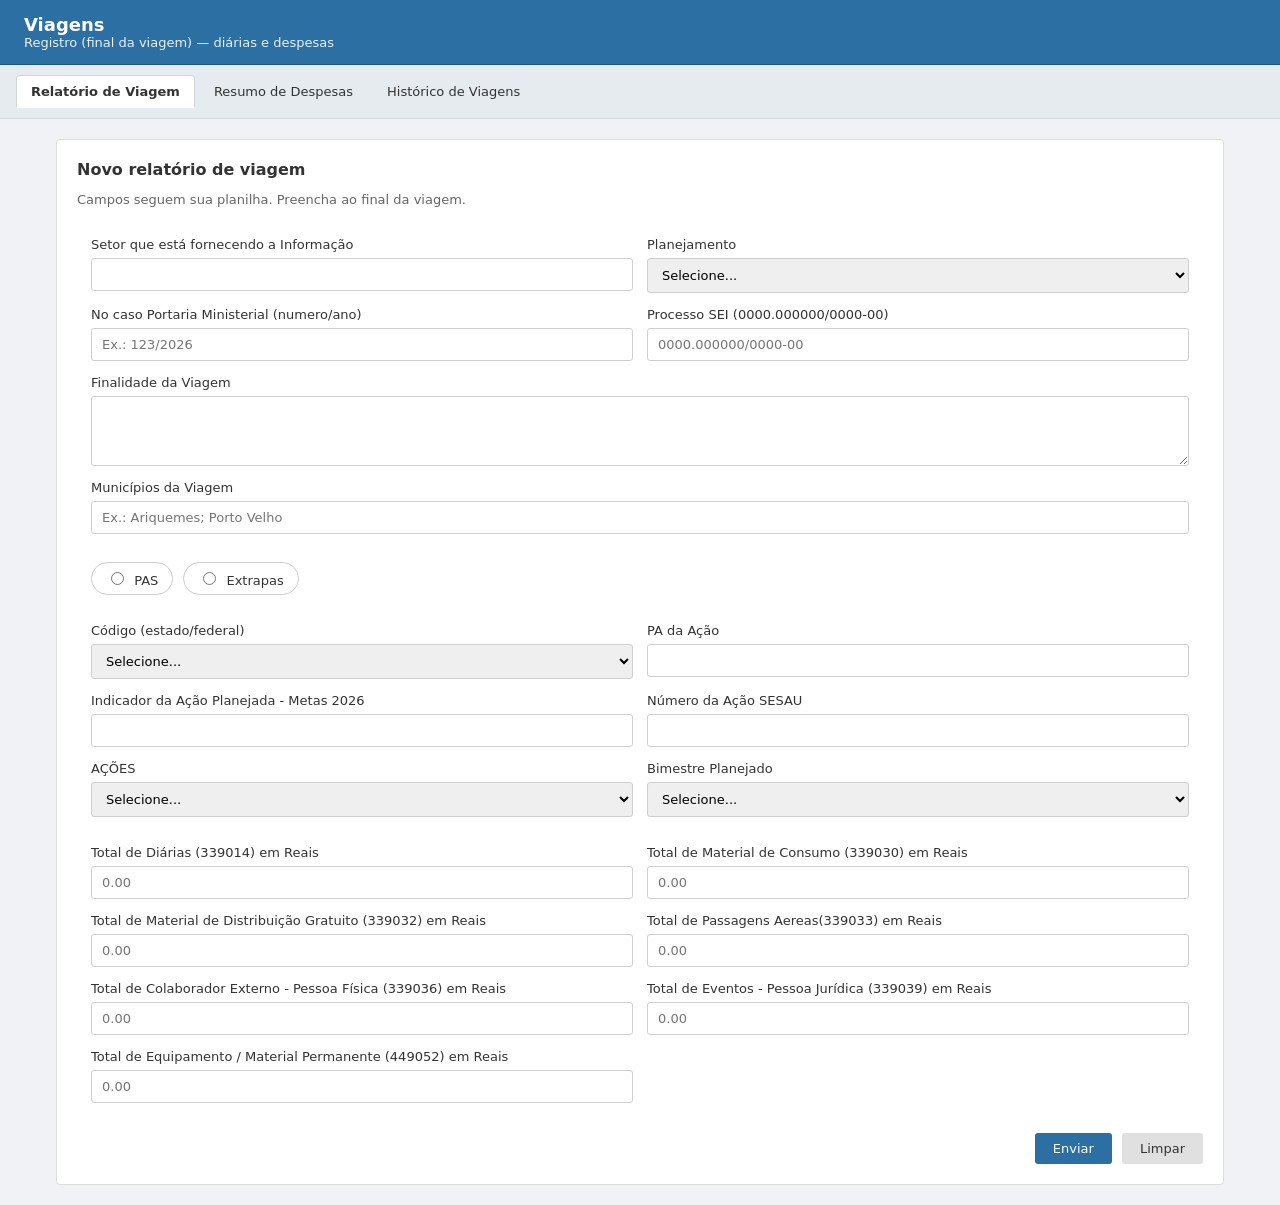
==== index.html @ c38dbf72 "Update and rename viagem.html to index.html" ====
<!DOCTYPE html>
<html lang="pt-BR">
<head>
  <meta charset="UTF-8" />
  <meta name="viewport" content="width=device-width, initial-scale=1.0" />
  <title>Viagens</title>
  <link rel="stylesheet" href="viagem.css" />
</head>

<body>
  <div class="page">
    <header class="topbar">
      <div class="brand">Viagens</div>
      <div class="subtitle">Registro (final da viagem) — diárias e despesas</div>
    </header>

    <nav class="tabs">
      <button class="tab-btn active" type="button" data-tab="tab-1">Relatório de Viagem</button>
      <button class="tab-btn" type="button" data-tab="tab-2">Resumo de Despesas</button>
      <button class="tab-btn" type="button" data-tab="tab-3">Histórico de Viagens</button>
    </nav>

    <main class="wrap">
      <!-- TAB 1: Relatório de Viagem (segue a lógica da planilha) -->
      <section class="card tab-content active" id="tab-1">
        <h1>Novo relatório de viagem</h1>
        <p class="hint">Campos seguem sua planilha. Preencha ao final da viagem.</p>

        <!-- Troque SEU_ID_DA_SHEETMONKEY -->
        <form id="formViagem"
              action="https://api.sheetmonkey.io/form/SEU_ID_DA_SHEETMONKEY"
              method="post">

          <!-- Carimbo automático (não aparece para o usuário) -->
          <input type="hidden" name="Carimbo de data/hora" value="x-sheetmonkey-current-date-time" /> <!-- [web:70] -->

          <!-- INÍCIO — Dados gerais -->
          


            <div class="grid">
              <label class="field">
                <span>Setor que está fornecendo a Informação</span>
                <input name="Setor que está fornecendo a Informação" type="text" required />
              </label>

              <label class="field">
                <span>Planejamento</span>
                <select name="Planejamento" required>
                  <option value="" selected disabled>Selecione...</option>
                  <option>Sim</option>
                  <option>Não</option>
                </select>
              </label>

              <label class="field">
                <span>No caso Portaria Ministerial (numero/ano)</span>
                <input name="No caso Portaria Ministerial citar o numero da Portaria (numero/ano)"
                       type="text" placeholder="Ex.: 123/2026" />
              </label>

              <label class="field">
                <span>Processo SEI (0000.000000/0000-00)</span>
                <input id="sei"
                       name="Processo SEI (use o formato 0000.000000/0000-00)"
                       type="text"
                       placeholder="0000.000000/0000-00"
                       pattern="^\\d{4}\\.\\d{6}\\/\\d{4}\\-\\d{2}$" />
              </label>

              <label class="field" style="grid-column:1 / -1;">
                <span>Finalidade da Viagem</span>
                <textarea name="Finalidade da Viagem" required></textarea>
              </label>

              <label class="field" style="grid-column:1 / -1;">
                <span>Municípios da Viagem</span>
                <input name="Municípios da Viagem" type="text" required placeholder="Ex.: Ariquemes; Porto Velho" />
              </label>
            </div>

            <div id="seiError" class="error">Formato SEI inválido. Use 0000.000000/0000-00.</div>
     

          <!-- MEIO — Fonte do recurso e ação -->
       
        

            <div class="row" role="group" aria-label="Fonte do Recurso Usado">
              <label class="pill">
                <input type="radio" name="Fonte do Recurso Usado" value="PAS" required />
                PAS
              </label>
              <label class="pill">
                <input type="radio" name="Fonte do Recurso Usado" value="Extrapas" />
                Extrapas
              </label>
            </div>

            <!-- Observação: sua planilha não tem coluna para o "código".
                 Então eu NÃO crio outro campo/coluna.
                 O código selecionado é guardado em "Fonte do Recurso Usado" (sobrescrevendo PAS/Extrapas). -->
            <div class="grid">
              <label class="field">
                <span>Código (estado/federal)</span>
                <select id="codigoRecurso" required>
                  <option value="" selected disabled>Selecione a fonte acima...</option>
                </select>
              </label>

              <label class="field">
                <span>PA da Ação</span>
                <input name="PA da Ação" type="text" />
              </label>

              <label class="field">
                <span>Indicador da Ação Planejada - Metas 2026</span>
                <input name="Indicador da Ação Planejada - Metas 2026" type="text" />
              </label>

              <label class="field">
                <span>Número da Ação SESAU</span>
                <input name="Número da Ação SESAU" type="text" />
              </label>

              <label class="field">
                <span>AÇÕES</span>
                <select id="acoes" name="AÇÕES" required>
                  <option value="" selected disabled>Selecione...</option>
                  <option>Formar e Qualificar</option>
                  <option>Fiscalização</option>
                  <option>Reunião técnica</option>
                  <option>Outro</option>
                </select>
              </label>

              <label class="field">
                <span>Bimestre Planejado</span>
                <select name="Bimestre Planejado" required>
                  <option value="" selected disabled>Selecione...</option>
                  <option>1º</option>
                  <option>2º</option>
                  <option>3º</option>
                  <option>4º</option>
                </select>
              </label>
            </div>

            <div id="qualificacaoBox" style="display:none; margin-top:12px;">
              <label class="field">
                <span>No caso de Formar e Qualificar: município e estado</span>
                <input name="No caso de Formar e Qualificar, cite o municipio e o estado onde foi desenvolvida a qualificação"
                       type="text" placeholder="Ex.: Ji-Paraná/RO" />
              </label>
            </div>

            <!-- Campo oculto: aqui vamos escrever o valor final que vai para a coluna "Fonte do Recurso Usado" -->
            <input type="hidden" id="fonteFinal" name="Fonte do Recurso Usado" />
        

            <div class="grid">
              <label class="field">
                <span>Total de Diárias (339014) em Reais</span>
                <input name="Total de Diárias (339014) em Reais" type="number" step="0.01" min="0" placeholder="0.00" />
              </label>

              <label class="field">
                <span>Total de Material de Consumo (339030) em Reais</span>
                <input name="Total de Material de Consumo (339030) em Reais" type="number" step="0.01" min="0" placeholder="0.00" />
              </label>

              <label class="field">
                <span>Total de Material de Distribuição Gratuito (339032) em Reais</span>
                <input name="Total de Material de Distribuição Gratuito (339032) em Reais" type="number" step="0.01" min="0" placeholder="0.00" />
              </label>

              <label class="field">
                <span>Total de Passagens Aereas(339033) em Reais</span>
                <input name="Total de Passagens Aereas(339033) em Reais" type="number" step="0.01" min="0" placeholder="0.00" />
              </label>

              <label class="field">
                <span>Total de Colaborador Externo - Pessoa Física (339036) em Reais</span>
                <input name="Total de Colaborador Externo - Pessoa Física (339036) em Reais" type="number" step="0.01" min="0" placeholder="0.00" />
              </label>

              <label class="field">
                <span>Total de Eventos - Pessoa Jurídica (339039) em Reais</span>
                <input name="Total de Eventos - Pessoa Jurídica (339039) em Reais" type="number" step="0.01" min="0" placeholder="0.00" />
              </label>

              <label class="field">
                <span>Total de Equipamento / Material Permanente (449052) em Reais</span>
                <input name="Total de Equipamento / Material Permanente (449052) em Reais" type="number" step="0.01" min="0" placeholder="0.00" />
              </label>
            </div>
    

          <div class="actions">
            <button class="btn" type="submit">Enviar</button>
            <button class="btn btn-ghost" type="reset">Limpar</button>
          </div>
        </form>
      </section>

      <!-- TAB 2: Resumo de Despesas (placeholder/UI) -->
      <section class="card tab-content" id="tab-2">
        <h1>Resumo de Despesas</h1>
        <p class="hint">Visualize o resumo de despesas registradas (tela futura).</p>

        <div class="grid">
          <label class="field">
            <span>Período de início</span>
            <input type="date" />
          </label>

          <label class="field">
            <span>Período de fim</span>
            <input type="date" />
          </label>

          <label class="field">
            <span>Setor</span>
            <input type="text" placeholder="Digite o setor" />
          </label>

          <label class="field">
            <span>Município (filtro)</span>
            <input type="text" placeholder="Digite o município" />
          </label>
        </div>

        <div class="actions">
          <button class="btn" type="button">Gerar Resumo</button>
          <button class="btn btn-ghost" type="button">Exportar PDF</button>
        </div>

        <div style="margin-top: 20px; padding: 15px; background-color: #f5f5f5; border-radius: 4px;">
          <p><strong>Total de diárias:</strong> R$ 0,00</p>
          <p><strong>Total de combustível:</strong> R$ 0,00</p>
          <p><strong>Total geral:</strong> R$ 0,00</p>
        </div>
      </section>

      <!-- TAB 3: Histórico de Viagens (sem status, já que preenche no fim) -->
      <section class="card tab-content" id="tab-3">
        <h1>Histórico de Viagens</h1>
        <p class="hint">Consulta (tela futura). Sem “status” porque o registro é feito ao final.</p>

        <div class="grid">
          <label class="field">
            <span>Buscar por município</span>
            <input type="text" placeholder="Digite o município" />
          </label>

          <label class="field">
            <span>Data mínima</span>
            <input type="date" />
          </label>

          <label class="field">
            <span>Data máxima</span>
            <input type="date" />
          </label>
        </div>

        <div class="actions">
          <button class="btn" type="button">Filtrar</button>
          <button class="btn btn-ghost" type="button">Limpar filtros</button>
        </div>

        <div style="margin-top: 20px; padding: 15px; background-color: #f9f9f9; border-radius: 4px; text-align: center; color: #999;">
          <p>Nenhuma viagem encontrada. Registre uma nova viagem para visualizá-la aqui.</p>
        </div>
      </section>
    </main>
  </div>

    <script src="viagem.js"></script>
</body>
</html>
---- viagem.css ----
/* RESET BÁSICO */
* {
  box-sizing: border-box;
  font-family: system-ui, -apple-system, BlinkMacSystemFont, sans-serif;
}

body {
  margin: 0;
  background: #f0f2f5;
  color: #333;
}

/* ESTRUTURA */
.page {
  min-height: 100vh;
}

/* TOPBAR */
.topbar {
  background: #2b6fa3;
  color: #fff;
  padding: 14px 24px;
  border-bottom: 1px solid #1f547d;
}

.brand {
  font-size: 18px;
  font-weight: 600;
}

.subtitle {
  font-size: 13px;
  opacity: 0.9;
}

/* TABS */
.tabs {
  display: flex;
  gap: 4px;
  padding: 10px 16px;
  background: #e6ebf0;
  border-bottom: 1px solid #d0d7de;
}

.tab-btn {
  background: transparent;
  border: 1px solid transparent;
  padding: 8px 14px;
  font-size: 13px;
  cursor: pointer;
  border-radius: 4px 4px 0 0;
  color: #333;
}

.tab-btn.active {
  background: #fff;
  border: 1px solid #d0d7de;
  border-bottom: 1px solid #fff;
  font-weight: 600;
}

/* CONTEÚDO */
.wrap {
  max-width: 1200px;
  margin: 20px auto;
  padding: 0 16px;
}

/* CARD */
.card {
  background: #fff;
  border: 1px solid #dcdcdc;
  border-radius: 4px;
  padding: 20px;
  display: none;
}

.card.active {
  display: block;
}

.card h1 {
  font-size: 16px;
  margin: 0 0 6px;
}

.hint {
  font-size: 13px;
  color: #666;
  margin-bottom: 16px;
}

/* DETAILS */
details {
  border: 1px solid #ddd;
  border-radius: 4px;
  margin-bottom: 16px;
}

summary {
  background: #f5f7f9;
  padding: 10px 14px;
  font-weight: 600;
  cursor: pointer;
  border-bottom: 1px solid #ddd;
}

/* GRID */
.grid {
  display: grid;
  grid-template-columns: repeat(2, 1fr);
  gap: 14px;
  padding: 14px;
}

/* CAMPOS */
.field {
  display: flex;
  flex-direction: column;
  gap: 6px;
  font-size: 13px;
}

.field span {
  font-weight: 500;
}

/* INPUTS */
input,
select,
textarea {
  padding: 8px 10px;
  font-size: 13px;
  border-radius: 3px;
  border: 1px solid #cfcfcf;
}

textarea {
  min-height: 70px;
  resize: vertical;
}

input:focus,
select:focus,
textarea:focus {
  outline: none;
  border-color: #2b6fa3;
  box-shadow: 0 0 0 1px rgba(43, 111, 163, 0.25);
}

/* PILLS (RADIO) */
.row {
  display: flex;
  gap: 10px;
  padding: 14px;
}

.pill {
  border: 1px solid #ccc;
  border-radius: 20px;
  padding: 6px 14px;
  cursor: pointer;
  font-size: 13px;
}

.pill input {
  margin-right: 6px;
}

/* AÇÕES */
.actions {
  display: flex;
  gap: 10px;
  justify-content: flex-end;
  margin-top: 16px;
}

/* BOTÕES */
.btn {
  background: #2b6fa3;
  color: #fff;
  border: none;
  padding: 8px 18px;
  font-size: 13px;
  border-radius: 3px;
  cursor: pointer;
}

.btn:hover {
  background: #245f8c;
}

.btn-ghost {
  background: #e0e0e0;
  color: #333;
}

.btn-ghost:hover {
  background: #d0d0d0;
}

/* ERRO */
.error {
  font-size: 12px;
  color: #b00020;
  padding: 0 14px 10px;
  display: none;
}

/* RESPONSIVO */
@media (max-width: 768px) {
  .grid {
    grid-template-columns: 1fr;
  }

  .tabs {
    flex-wrap: wrap;
  }
}
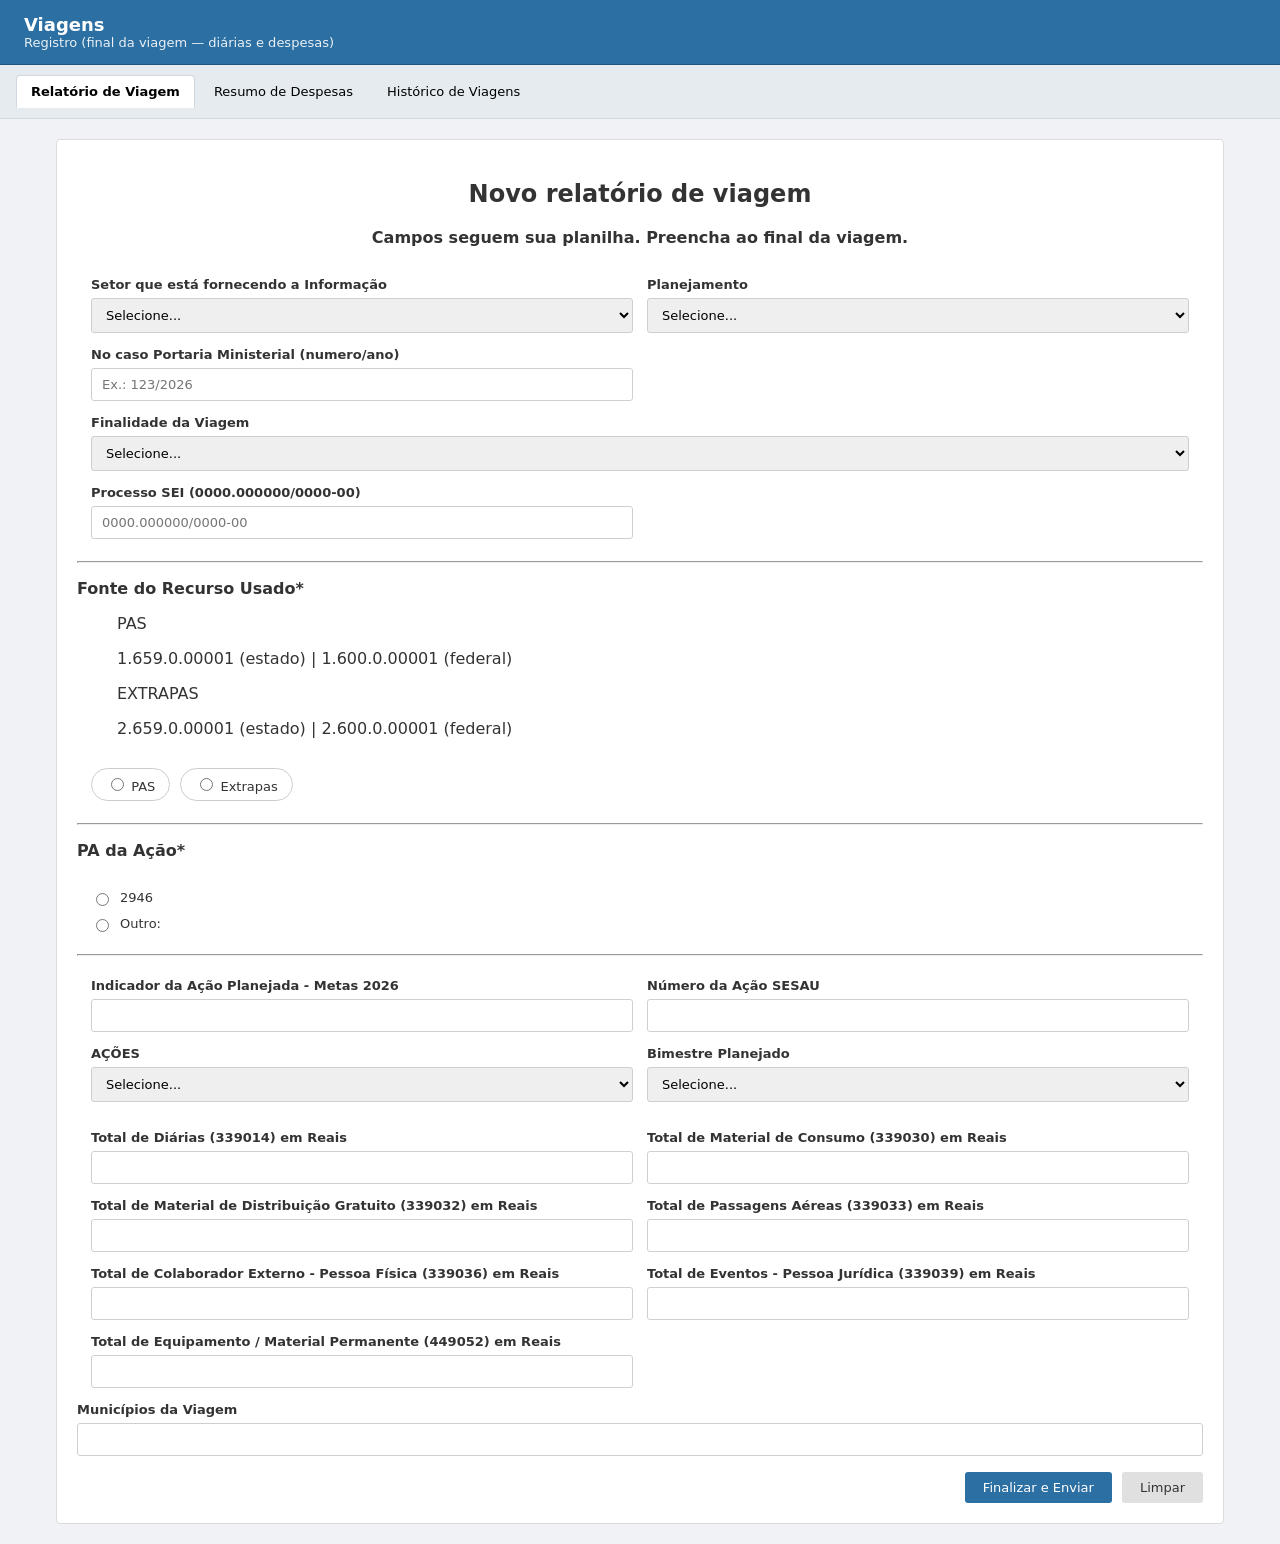
==== commit ef67531d: "Rename README.md to index.html" ====
--- a/index.html
+++ b/index.html
@@ -1,281 +1,386 @@
-<!DOCTYPE html>
-<html lang="pt-BR">
-<head>
-  <meta charset="UTF-8" />
-  <meta name="viewport" content="width=device-width, initial-scale=1.0" />
-  <title>Viagens</title>
-  <link rel="stylesheet" href="viagem.css" />
-</head>
-
-<body>
-  <div class="page">
-    <header class="topbar">
-      <div class="brand">Viagens</div>
-      <div class="subtitle">Registro (final da viagem) — diárias e despesas</div>
-    </header>
-
-    <nav class="tabs">
-      <button class="tab-btn active" type="button" data-tab="tab-1">Relatório de Viagem</button>
-      <button class="tab-btn" type="button" data-tab="tab-2">Resumo de Despesas</button>
-      <button class="tab-btn" type="button" data-tab="tab-3">Histórico de Viagens</button>
-    </nav>
-
-    <main class="wrap">
-      <!-- TAB 1: Relatório de Viagem (segue a lógica da planilha) -->
-      <section class="card tab-content active" id="tab-1">
-        <h1>Novo relatório de viagem</h1>
-        <p class="hint">Campos seguem sua planilha. Preencha ao final da viagem.</p>
-
-        <!-- Troque SEU_ID_DA_SHEETMONKEY -->
-        <form id="formViagem"
-              action="https://api.sheetmonkey.io/form/SEU_ID_DA_SHEETMONKEY"
-              method="post">
-
-          <!-- Carimbo automático (não aparece para o usuário) -->
-          <input type="hidden" name="Carimbo de data/hora" value="x-sheetmonkey-current-date-time" /> <!-- [web:70] -->
-
-          <!-- INÍCIO — Dados gerais -->
-          
-
-
-            <div class="grid">
-              <label class="field">
-                <span>Setor que está fornecendo a Informação</span>
-                <input name="Setor que está fornecendo a Informação" type="text" required />
-              </label>
-
-              <label class="field">
-                <span>Planejamento</span>
-                <select name="Planejamento" required>
-                  <option value="" selected disabled>Selecione...</option>
-                  <option>Sim</option>
-                  <option>Não</option>
-                </select>
-              </label>
-
-              <label class="field">
-                <span>No caso Portaria Ministerial (numero/ano)</span>
-                <input name="No caso Portaria Ministerial citar o numero da Portaria (numero/ano)"
-                       type="text" placeholder="Ex.: 123/2026" />
-              </label>
-
-              <label class="field">
-                <span>Processo SEI (0000.000000/0000-00)</span>
-                <input id="sei"
-                       name="Processo SEI (use o formato 0000.000000/0000-00)"
-                       type="text"
-                       placeholder="0000.000000/0000-00"
-                       pattern="^\\d{4}\\.\\d{6}\\/\\d{4}\\-\\d{2}$" />
-              </label>
-
-              <label class="field" style="grid-column:1 / -1;">
-                <span>Finalidade da Viagem</span>
-                <textarea name="Finalidade da Viagem" required></textarea>
-              </label>
-
-              <label class="field" style="grid-column:1 / -1;">
-                <span>Municípios da Viagem</span>
-                <input name="Municípios da Viagem" type="text" required placeholder="Ex.: Ariquemes; Porto Velho" />
-              </label>
-            </div>
-
-            <div id="seiError" class="error">Formato SEI inválido. Use 0000.000000/0000-00.</div>
-     
-
-          <!-- MEIO — Fonte do recurso e ação -->
-       
-        
-
-            <div class="row" role="group" aria-label="Fonte do Recurso Usado">
-              <label class="pill">
-                <input type="radio" name="Fonte do Recurso Usado" value="PAS" required />
-                PAS
-              </label>
-              <label class="pill">
-                <input type="radio" name="Fonte do Recurso Usado" value="Extrapas" />
-                Extrapas
-              </label>
-            </div>
-
-            <!-- Observação: sua planilha não tem coluna para o "código".
-                 Então eu NÃO crio outro campo/coluna.
-                 O código selecionado é guardado em "Fonte do Recurso Usado" (sobrescrevendo PAS/Extrapas). -->
-            <div class="grid">
-              <label class="field">
-                <span>Código (estado/federal)</span>
-                <select id="codigoRecurso" required>
-                  <option value="" selected disabled>Selecione a fonte acima...</option>
-                </select>
-              </label>
-
-              <label class="field">
-                <span>PA da Ação</span>
-                <input name="PA da Ação" type="text" />
-              </label>
-
-              <label class="field">
-                <span>Indicador da Ação Planejada - Metas 2026</span>
-                <input name="Indicador da Ação Planejada - Metas 2026" type="text" />
-              </label>
-
-              <label class="field">
-                <span>Número da Ação SESAU</span>
-                <input name="Número da Ação SESAU" type="text" />
-              </label>
-
-              <label class="field">
-                <span>AÇÕES</span>
-                <select id="acoes" name="AÇÕES" required>
-                  <option value="" selected disabled>Selecione...</option>
-                  <option>Formar e Qualificar</option>
-                  <option>Fiscalização</option>
-                  <option>Reunião técnica</option>
-                  <option>Outro</option>
-                </select>
-              </label>
-
-              <label class="field">
-                <span>Bimestre Planejado</span>
-                <select name="Bimestre Planejado" required>
-                  <option value="" selected disabled>Selecione...</option>
-                  <option>1º</option>
-                  <option>2º</option>
-                  <option>3º</option>
-                  <option>4º</option>
-                </select>
-              </label>
-            </div>
-
-            <div id="qualificacaoBox" style="display:none; margin-top:12px;">
-              <label class="field">
-                <span>No caso de Formar e Qualificar: município e estado</span>
-                <input name="No caso de Formar e Qualificar, cite o municipio e o estado onde foi desenvolvida a qualificação"
-                       type="text" placeholder="Ex.: Ji-Paraná/RO" />
-              </label>
-            </div>
-
-            <!-- Campo oculto: aqui vamos escrever o valor final que vai para a coluna "Fonte do Recurso Usado" -->
-            <input type="hidden" id="fonteFinal" name="Fonte do Recurso Usado" />
-        
-
-            <div class="grid">
-              <label class="field">
-                <span>Total de Diárias (339014) em Reais</span>
-                <input name="Total de Diárias (339014) em Reais" type="number" step="0.01" min="0" placeholder="0.00" />
-              </label>
-
-              <label class="field">
-                <span>Total de Material de Consumo (339030) em Reais</span>
-                <input name="Total de Material de Consumo (339030) em Reais" type="number" step="0.01" min="0" placeholder="0.00" />
-              </label>
-
-              <label class="field">
-                <span>Total de Material de Distribuição Gratuito (339032) em Reais</span>
-                <input name="Total de Material de Distribuição Gratuito (339032) em Reais" type="number" step="0.01" min="0" placeholder="0.00" />
-              </label>
-
-              <label class="field">
-                <span>Total de Passagens Aereas(339033) em Reais</span>
-                <input name="Total de Passagens Aereas(339033) em Reais" type="number" step="0.01" min="0" placeholder="0.00" />
-              </label>
-
-              <label class="field">
-                <span>Total de Colaborador Externo - Pessoa Física (339036) em Reais</span>
-                <input name="Total de Colaborador Externo - Pessoa Física (339036) em Reais" type="number" step="0.01" min="0" placeholder="0.00" />
-              </label>
-
-              <label class="field">
-                <span>Total de Eventos - Pessoa Jurídica (339039) em Reais</span>
-                <input name="Total de Eventos - Pessoa Jurídica (339039) em Reais" type="number" step="0.01" min="0" placeholder="0.00" />
-              </label>
-
-              <label class="field">
-                <span>Total de Equipamento / Material Permanente (449052) em Reais</span>
-                <input name="Total de Equipamento / Material Permanente (449052) em Reais" type="number" step="0.01" min="0" placeholder="0.00" />
-              </label>
-            </div>
-    
-
-          <div class="actions">
-            <button class="btn" type="submit">Enviar</button>
-            <button class="btn btn-ghost" type="reset">Limpar</button>
-          </div>
-        </form>
-      </section>
-
-      <!-- TAB 2: Resumo de Despesas (placeholder/UI) -->
-      <section class="card tab-content" id="tab-2">
-        <h1>Resumo de Despesas</h1>
-        <p class="hint">Visualize o resumo de despesas registradas (tela futura).</p>
-
-        <div class="grid">
-          <label class="field">
-            <span>Período de início</span>
-            <input type="date" />
-          </label>
-
-          <label class="field">
-            <span>Período de fim</span>
-            <input type="date" />
-          </label>
-
-          <label class="field">
-            <span>Setor</span>
-            <input type="text" placeholder="Digite o setor" />
-          </label>
-
-          <label class="field">
-            <span>Município (filtro)</span>
-            <input type="text" placeholder="Digite o município" />
-          </label>
-        </div>
-
-        <div class="actions">
-          <button class="btn" type="button">Gerar Resumo</button>
-          <button class="btn btn-ghost" type="button">Exportar PDF</button>
-        </div>
-
-        <div style="margin-top: 20px; padding: 15px; background-color: #f5f5f5; border-radius: 4px;">
-          <p><strong>Total de diárias:</strong> R$ 0,00</p>
-          <p><strong>Total de combustível:</strong> R$ 0,00</p>
-          <p><strong>Total geral:</strong> R$ 0,00</p>
-        </div>
-      </section>
-
-      <!-- TAB 3: Histórico de Viagens (sem status, já que preenche no fim) -->
-      <section class="card tab-content" id="tab-3">
-        <h1>Histórico de Viagens</h1>
-        <p class="hint">Consulta (tela futura). Sem “status” porque o registro é feito ao final.</p>
-
-        <div class="grid">
-          <label class="field">
-            <span>Buscar por município</span>
-            <input type="text" placeholder="Digite o município" />
-          </label>
-
-          <label class="field">
-            <span>Data mínima</span>
-            <input type="date" />
-          </label>
-
-          <label class="field">
-            <span>Data máxima</span>
-            <input type="date" />
-          </label>
-        </div>
-
-        <div class="actions">
-          <button class="btn" type="button">Filtrar</button>
-          <button class="btn btn-ghost" type="button">Limpar filtros</button>
-        </div>
-
-        <div style="margin-top: 20px; padding: 15px; background-color: #f9f9f9; border-radius: 4px; text-align: center; color: #999;">
-          <p>Nenhuma viagem encontrada. Registre uma nova viagem para visualizá-la aqui.</p>
-        </div>
-      </section>
-    </main>
-  </div>
-
-    <script src="viagem.js"></script>
-</body>
-</html>
+<!DOCTYPE html>
+<html lang="pt-BR">
+
+<head>
+
+<meta charset="UTF-8">
+<meta name="viewport" content="width=device-width, initial-scale=1.0">
+
+<title>Viagens</title>
+
+<link rel="stylesheet" href="/Frontend/estilo/viagem.css">
+
+</head>
+
+<body>
+
+<div class="page">
+
+<header class="topbar">
+
+<div class="brand">Viagens</div>
+
+<div class="subtitle">
+Registro (final da viagem — diárias e despesas)
+</div>
+
+</header>
+
+<nav class="tabs">
+
+<button class="tab-btn active" type="button" data-tab="tab-1">
+Relatório de Viagem
+</button>
+
+<button class="tab-btn" type="button" data-tab="tab-2">
+Resumo de Despesas
+</button>
+
+<button class="tab-btn" type="button" data-tab="tab-3">
+Histórico de Viagens
+</button>
+
+</nav>
+
+<main class="wrap">
+
+<!-- TAB 1 -->
+<section class="card tab-content active" id="tab-1">
+
+<h1>Novo relatório de viagem</h1>
+
+<p class="hint">
+Campos seguem sua planilha. Preencha ao final da viagem.
+</p>
+
+<form id="formViagem">
+
+<input type="hidden" name="Carimbo de data/hora" id="carimboDataHora">
+
+<!-- DADOS GERAIS -->
+<div class="grid">
+
+<label class="field">
+
+<span>Setor que está fornecendo a Informação</span>
+
+<select name="Setor que está fornecendo a Informação" id="setor_inf">
+
+<option value="" disabled selected>Selecione...</option>
+
+<option value="Gerencia">Gerencia</option>
+<option value="Alimentos">Alimentos</option>
+<option value="Descentralização">Descentralização</option>
+<option value="Engenharia e Arquitetura Hospitalar">Engenharia e Arquitetura Hospitalar</option>
+<option value="Medicamentos">Medicamentos</option>
+<option value="Saneantes e Cosméticos">Saneantes e Cosméticos</option>
+<option value="Sangue">Sangue</option>
+
+<option value="Programa CCIH + NSP">
+Programa CCIH + NSP
+</option>
+
+<option value="Serviço de Saúde (Radiação Ionizante, Cozinha Hospitalar, Laboratório,...)">
+Serviço de Saúde (Radiação Ionizante, Cozinha Hospitalar, Laboratório,...)
+</option>
+
+<option value="Não Programado">
+Não Programado
+</option>
+
+</select>
+
+</label>
+
+<label class="field">
+
+<span>Planejamento</span>
+
+<select name="Planejamento" required>
+
+<option value="" disabled selected>Selecione...</option>
+
+<option>PAS</option>
+<option>Não Planejado</option>
+
+</select>
+
+</label>
+
+<label class="field">
+
+<span>No caso Portaria Ministerial (numero/ano)</span>
+
+<input
+type="text"
+name="No caso Portaria Ministerial citar o numero da Portaria (numero/ano)"
+placeholder="Ex.: 123/2026">
+
+</label>
+
+<label class="field" style="grid-column:1/-1;">
+
+<span>Finalidade da Viagem</span>
+
+<select name="Finalidade da Viagem">
+
+<option value="" disabled selected>Selecione...</option>
+
+<option value="Fiscalização / Inspeção">
+Fiscalização / Inspeção
+</option>
+
+<option value="Monitoramento / Supervisão de atividade pactuada com o município">
+Monitoramento / Supervisão de atividade pactuada com o município
+</option>
+
+<option value="Atendimento de Demandas Judiciais / Parceiros">
+Atendimento de Demandas Judiciais / Parceiros
+</option>
+
+<option value="Viagem para fora do estado / qualificação profissional">
+Viagem para fora do estado / qualificação profissional
+</option>
+
+<option value="Processo de Aquisição de serviços / Material de Distribuição Gratuita / Equipamentos / Material permanente">
+Processo de Aquisição de serviços / Material de Distribuição Gratuita / Equipamentos / Material permanente
+</option>
+
+</select>
+
+</label>
+
+<label class="field">
+
+<span>Processo SEI (0000.000000/0000-00)</span>
+
+<input
+id="sei"
+type="text"
+name="Processo SEI (use o formato 0000.000000/0000-00)"
+placeholder="0000.000000/0000-00">
+
+</label>
+
+</div>
+
+<div id="seiError" class="error">
+Formato SEI inválido. Use 0000.000000/0000-00.
+</div>
+
+<hr>
+
+<!-- FONTE DO RECURSO -->
+
+<div class="fonte-recurso">
+
+<p>Fonte do Recurso Usado*</p>
+
+<ul>PAS</ul>
+<ul>1.659.0.00001 (estado) | 1.600.0.00001 (federal)</ul>
+
+<ul>EXTRAPAS</ul>
+<ul>2.659.0.00001 (estado) | 2.600.0.00001 (federal)</ul>
+
+</div>
+
+<div class="row" role="group" aria-label="Fonte do Recurso Usado">
+
+<label class="pill">
+<input type="radio" name="Fonte do Recurso Usado" value="PAS" required>
+PAS
+</label>
+
+<label class="pill">
+<input type="radio" name="Fonte do Recurso Usado" value="Extrapas">
+Extrapas
+</label>
+
+</div>
+
+<hr>
+
+<!-- PA -->
+<p>PA da Ação*</p>
+
+<div class="radio-group">
+
+<label class="radio-item">
+<input type="radio" name="pa" value="2946">
+2946
+</label>
+
+<label class="radio-item">
+
+<input type="radio" name="pa" value="outro" id="radioOutro">
+
+Outro:
+
+<input
+type="text"
+id="campoOutro"
+name="PA Outro"
+placeholder="Digite aqui">
+
+</label>
+
+</div>
+
+<hr class="separador">
+
+<div class="grid">
+
+<label class="field">
+<span>Indicador da Ação Planejada - Metas 2026</span>
+<input type="text" name="Indicador da Ação Planejada - Metas 2026">
+</label>
+
+<label class="field">
+<span>Número da Ação SESAU</span>
+<input type="text" name="Número da Ação SESAU">
+</label>
+
+<label class="field">
+
+<span>AÇÕES</span>
+
+<select id="acoes" name="AÇÕES" required>
+
+<option disabled selected>Selecione...</option>
+
+<option>Formar e Qualificar</option>
+<option>Fiscalização</option>
+<option>Reunião técnica</option>
+<option>Outro</option>
+
+</select>
+
+</label>
+
+<label class="field">
+
+<span>Bimestre Planejado</span>
+
+<select name="Bimestre Planejado" required>
+
+<option disabled selected>Selecione...</option>
+
+<option>1º</option>
+<option>2º</option>
+<option>3º</option>
+<option>4º</option>
+
+</select>
+
+</label>
+
+</div>
+
+<div id="qualificacaoBox">
+
+<label class="field">
+
+<span>No caso de Formar e Qualificar: município e estado</span>
+
+<input
+type="text"
+name="No caso de Formar e Qualificar, cite o municipio e o estado onde foi desenvolvida a qualificação"
+placeholder="Ex.: Ji-Paraná/RO">
+
+</label>
+
+</div>
+
+<div class="grid">
+
+<label class="field">
+<span>Total de Diárias (339014) em Reais</span>
+<input type="number" step="0.01" min="0" name="Total de Diárias (339014) em Reais">
+</label>
+
+<label class="field">
+<span>Total de Material de Consumo (339030) em Reais</span>
+<input type="number" step="0.01" min="0" name="Total de Material de Consumo (339030) em Reais">
+</label>
+
+<label class="field">
+<span>Total de Material de Distribuição Gratuito (339032) em Reais</span>
+<input type="number" step="0.01" min="0" name="Total de Material de Distribuição Gratuito (339032) em Reais">
+</label>
+
+<label class="field">
+<span>Total de Passagens Aéreas (339033) em Reais</span>
+<input type="number" step="0.01" min="0" name="Total de Passagens Aéreas (339033) em Reais">
+</label>
+
+<label class="field">
+<span>Total de Colaborador Externo - Pessoa Física (339036) em Reais</span>
+<input type="number" step="0.01" min="0" name="Total de Colaborador Externo - Pessoa Física (339036) em Reais">
+</label>
+
+<label class="field">
+<span>Total de Eventos - Pessoa Jurídica (339039) em Reais</span>
+<input type="number" step="0.01" min="0" name="Total de Eventos - Pessoa Jurídica (339039) em Reais">
+</label>
+
+<label class="field">
+<span>Total de Equipamento / Material Permanente (449052) em Reais</span>
+<input type="number" step="0.01" min="0" name="Total de Equipamento / Material Permanente (449052) em Reais">
+</label>
+
+</div>
+
+<label class="field" style="grid-column:1/-1;">
+
+<span>Municípios da Viagem</span>
+
+<input type="text" name="Municípios da Viagem" required>
+
+</label>
+
+<div id="formError" class="error"></div>
+
+<div class="actions">
+
+<button class="btn" type="submit">
+Finalizar e Enviar
+</button>
+
+<button class="btn btn-ghost" type="reset">
+Limpar
+</button>
+
+</div>
+
+</form>
+
+</section>
+
+<section class="card tab-content" id="tab-2">
+
+<h1>Resumo de Despesas</h1>
+
+<p class="hint">
+Visualize o resumo de despesas registradas (tela futura).
+</p>
+
+</section>
+
+<section class="card tab-content" id="tab-3">
+
+<h1>Histórico de Viagens</h1>
+
+<p class="hint">
+Consulta (tela futura).
+</p>
+
+</section>
+
+</main>
+
+</div>
+
+<script src="/Backend/viagem.js"></script>
+
+</body>
+</html>
--- a/Frontend/estilo/viagem.css
+++ b/Frontend/estilo/viagem.css
@@ -0,0 +1,259 @@
+
+/* RESET */
+
+*{
+box-sizing:border-box;
+font-family:system-ui,-apple-system,BlinkMacSystemFont,sans-serif;
+}
+
+body{
+margin:0;
+background:#f0f2f5;
+color:#333;
+}
+
+/* ESTRUTURA */
+
+.page{
+min-height:100vh;
+}
+
+
+
+/* TOPBAR */
+
+.topbar{
+background:#2b6fa3;
+color:#fff;
+padding:14px 24px;
+border-bottom:1px solid #1f547d;
+}
+
+.brand{
+font-size:18px;
+font-weight:600;
+}
+
+.subtitle{
+font-size:13px;
+opacity:.9;
+}
+
+
+
+/* TABS */
+
+.tabs{
+display:flex;
+gap:4px;
+padding:10px 16px;
+background:#e6ebf0;
+border-bottom:1px solid #d0d7de;
+}
+
+.tab-btn{
+background:transparent;
+border:1px solid transparent;
+padding:8px 14px;
+font-size:13px;
+cursor:pointer;
+border-radius:4px 4px 0 0;
+}
+
+.tab-btn.active{
+background:#fff;
+border:1px solid #d0d7de;
+border-bottom:1px solid #fff;
+font-weight:600;
+}
+
+
+
+/* CONTEÚDO */
+
+.wrap{
+max-width:1200px;
+margin:20px auto;
+padding:0 16px;
+}
+
+
+
+/* CARD */
+
+.card{
+background:#fff;
+border:1px solid #dcdcdc;
+border-radius:4px;
+padding:20px;
+display:none;
+}
+
+.card.active{
+display:block;
+}
+
+
+
+/* GRID */
+
+.grid{
+display:grid;
+grid-template-columns:repeat(2,1fr);
+gap:14px;
+padding:14px;
+}
+
+
+
+/* CAMPOS */
+
+.field{
+display:flex;
+flex-direction:column;
+gap:6px;
+font-size:13px;
+}
+
+
+
+/* INPUTS */
+
+input,select{
+padding:8px 10px;
+font-size:13px;
+border-radius:3px;
+border:1px solid #cfcfcf;
+}
+
+input:focus,select:focus{
+outline:none;
+border-color:#2b6fa3;
+box-shadow:0 0 0 1px rgba(43,111,163,.25);
+}
+
+
+
+/* RADIO GRUPO */
+
+.radio-group{
+display:flex;
+flex-direction:column;
+gap:10px;
+padding:14px;
+}
+
+.radio-item{
+display:flex;
+align-items:center;
+gap:8px;
+font-size:13px;
+}
+
+
+
+/* CAMPO OUTRO */
+
+#campoOutro{
+border:none;
+border-bottom:1px solid #ccc;
+border-radius:0;
+padding:4px 6px;
+width:200px;
+display:none;
+}
+
+#campoOutro:focus{
+border-bottom:2px solid #2b6fa3;
+}
+
+
+
+/* PILLS */
+
+.row{
+display:flex;
+gap:10px;
+padding:14px;
+}
+
+.pill{
+border:1px solid #ccc;
+border-radius:20px;
+padding:6px 14px;
+cursor:pointer;
+font-size:13px;
+}
+
+
+
+/* BOTÕES */
+
+.actions{
+display:flex;
+gap:10px;
+justify-content:flex-end;
+margin-top:16px;
+}
+
+.btn{
+background:#2b6fa3;
+color:#fff;
+border:none;
+padding:8px 18px;
+font-size:13px;
+border-radius:3px;
+cursor:pointer;
+}
+
+.btn:hover{
+background:#245f8c;
+}
+
+.btn-ghost{
+background:#e0e0e0;
+color:#333;
+}
+
+.btn-ghost:hover{
+background:#d0d0d0;
+}
+
+
+
+/* ERROS */
+
+.error{
+font-size:12px;
+color:#b00020;
+padding:0 14px 10px;
+display:none;
+}
+
+
+
+/* RESPONSIVO */
+
+@media (max-width:768px){
+
+.grid{
+grid-template-columns:1fr;
+}
+
+.tabs{
+flex-wrap:wrap;
+}
+
+}
+h1{
+  text-align: center;
+}
+.hint{
+  text-align: center;
+}
+p{
+  font-weight: bold;
+}
+span{
+  font-weight: bold;
+}
